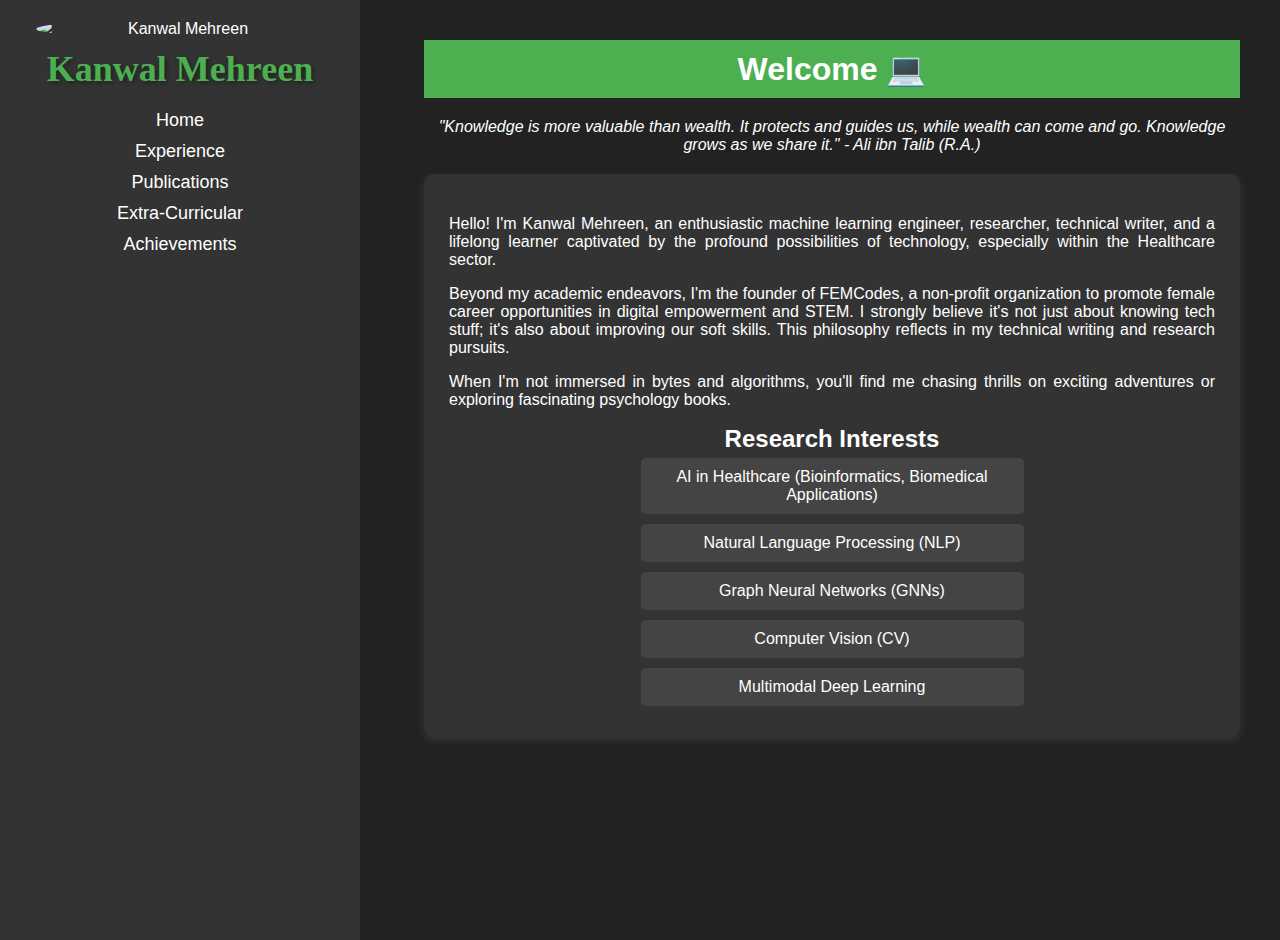
==== index.html @ 53f45e66 "Add files via upload" ====
<!DOCTYPE html>
<html lang="en">
<head>
    <meta charset="UTF-8">
    <meta name="viewport" content="width=device-width, initial-scale=1.0">
    <title>Kanwal Mehreen - Portfolio</title>
    <link rel="stylesheet" href="styles.css"> <!-- Link to your CSS file -->
</head>
<body>
    <div class="container">
        <div class="sidebar">
            <div class="profile">
                <!-- Your profile picture -->
                <img src="images/Kanwal_Mehreen.png" alt="Kanwal Mehreen" class="profile-image">
                <h1 class="name">Kanwal Mehreen</h1>
            </div>
            
            <div class="tabs">
                <ul>
                    <li><a href="#home">Home</a></li>
                    <li><a href="#experience">Experience</a></li>
                    <li><a href="#publications">Publications</a></li>
                    <li><a href="#extracurricular">Extra-Curricular</a></li>
                    <li><a href="#achievements">Achievements</a></li>
                </ul>
            </div>
        </div>

        <div class="content">
            <div id="home"> <!-- Add ID for each content section related to tabs -->
                <!-- Home content -->
                <!-- Placeholder content for Home -->
                <h2>Welcome to My Portfolio!</h2>
                <p>This is the home section.</p>
            </div>
            <div id="experience">
                <!-- Experience content -->
            </div>
            <div id="publications">
                <!-- Publications content -->
            </div>
            <div id="extracurricular">
                <!-- Extracurricular content -->
            </div>
            <div id="achievements"> <!-- Content for Achievements tab -->
                <!-- Achievements content will be loaded dynamically here -->
            </div>
        </div>
    </div>

    <script>
        // JavaScript for tab navigation and content loading
        const tabs = document.querySelectorAll('.tabs ul li a');
        const contentDiv = document.querySelector('.content');
    
        tabs.forEach(tab => {
            tab.addEventListener('click', e => {
                e.preventDefault();
                const targetId = e.target.getAttribute('href').slice(1);
                loadContent(targetId);
            });
        });

        // Simulate click on Home tab to load home.html content by default
        document.addEventListener('DOMContentLoaded', function() {
            const homeTab = document.querySelector('.tabs ul li:first-child a');
            homeTab.click();
        });
    
        function loadContent(targetId) {
            const url = targetId + '.html'; // Assuming separate HTML files have names like 'experience.html', 'publications.html', etc.
            fetch(url)
                .then(response => response.text())
                .then(data => {
                    contentDiv.innerHTML = data; // Insert fetched content into the content div
                })
                .catch(error => console.error('Error:', error));
        }
    </script>
</body>
</html>
---- styles.css ----
body,
h1,
h2,
ul,
li {
    margin: 0;
    padding: 0;
}

/* General styles */
.container {
    display: flex;
    min-height: 100vh;
    font-family: Arial, sans-serif;
    overflow: hidden;
}

.sidebar {
    flex: 0 0 250px; /* Fixed width of 250px for the sidebar */
    overflow-y: auto; /* Enable vertical scrolling for the sidebar content */
    background-color: #333;
    color: #fff;
    padding: 20px;
}

.profile {
    text-align: center;
}

.profile img {
    max-width: 90%;
    height: auto;
    border-radius: 50%;
    display: block;
    margin: 0 auto;
}

.profile h1 {
    margin-top: 10px;
}

.tabs {
    text-align: center;
    margin-top: 20px;
}

.tabs ul {
    list-style: none;
    padding: 0;
}

.tabs li {
    margin-bottom: 10px;
}

/* Update anchor styles */
.tabs a {
    color: #fff;
    text-decoration: none;
    transition: color 0.3s ease, text-decoration 0.3s ease;
    display: inline-block;
    font-size: 18px;
}

/* Hover styles */
.tabs a:hover {
    color: #00ff00;
    text-decoration: underline;
}

.content {
    flex: 2;
    background-color: #222;
    padding: 20px;
    overflow-y: hidden; /* Prevent content from being scrollable */
}

/* Style for the name */
.name {
    font-family: 'Pacifico', cursive;
    font-size: 36px;
    margin-top: 10px;
    text-align: center;
    color: #4caf50;
    text-shadow: 2px 2px 4px rgba(0, 0, 0, 0.4);
}

/* Media queries for responsive design */
@media only screen and (max-width: 768px) {
    .container {
        flex-direction: column;
    }

    .sidebar,
    .content {
        flex: 1 1 100%;
        min-width: auto;
    }
}


@media only screen and (min-width: 769px) {
    .sidebar {
        position: fixed;
        top: 0;
        left: 0;
        width: 25vw; /* Use 25% of the viewport width for the sidebar */
        height: 100vh;
        overflow-y: auto;
        background-color: #333;
        color: #fff;
        padding: 20px;
        z-index: 1;
    }

    .content {
        margin-left: 15vw; /* Adjust margin to avoid overlap with sidebar */
        overflow-y: auto; /* Allow content scrolling if needed */
    }
}
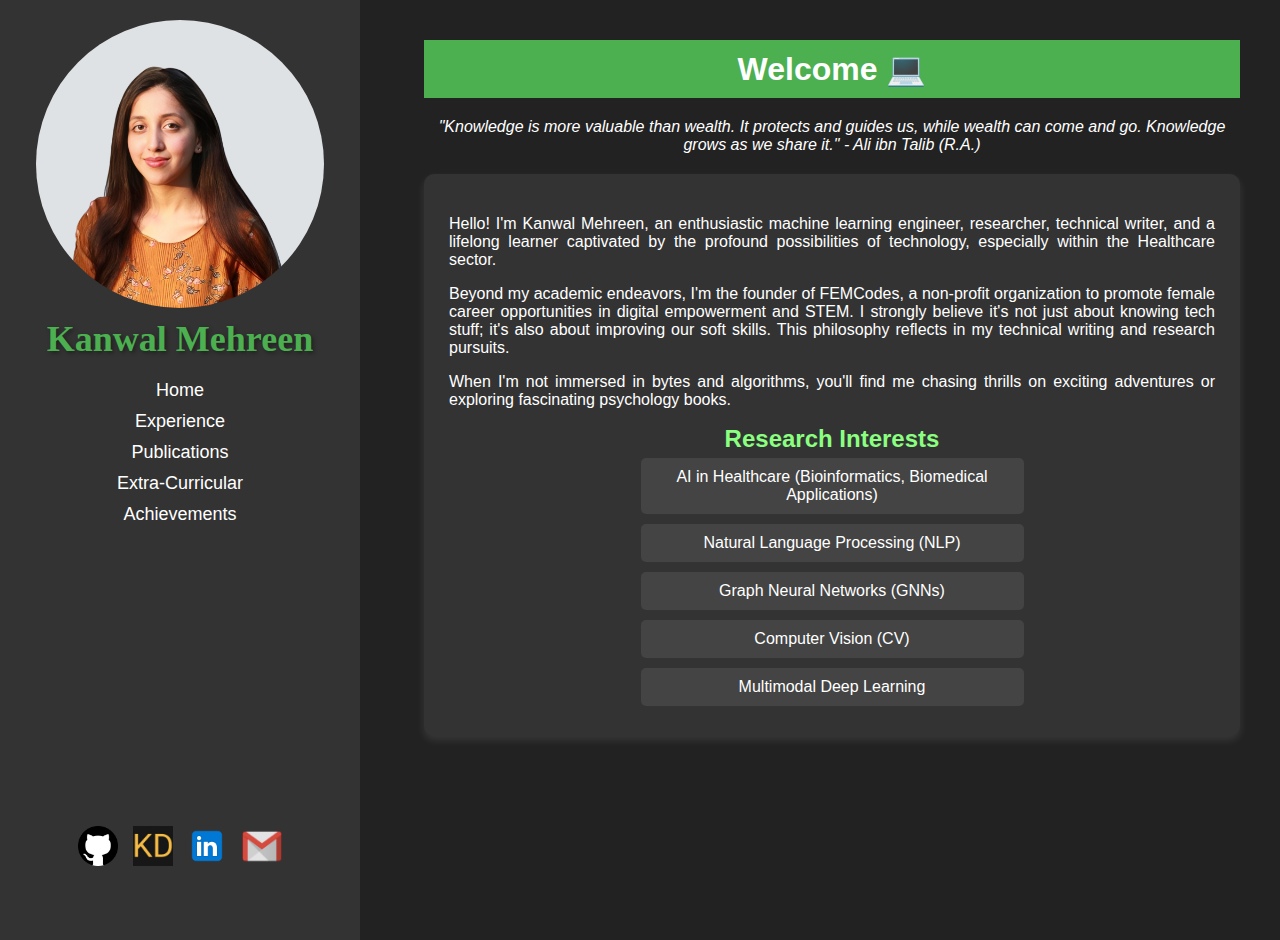
==== commit fbc8e9d8: "Updated site" ====
--- a/index.html
+++ b/index.html
@@ -24,6 +24,14 @@
                     <li><a href="#achievements">Achievements</a></li>
                 </ul>
             </div>
+
+            <div class="my-links">
+                <a href="https://github.com/kawiiii" target="_blank"><img src="images/github.png" alt="GitHub Logo"></a>
+                <a href="https://www.kdnuggets.com/author/kanwal-mehreen" target="_blank"><img src="images/kdnuggets_icon.png" alt="KDnuggets Logo"></a>
+                <a href="https://www.linkedin.com/in/kanwal-mehreen1/" target="_blank"><img src="images/linkedln_icon.png" alt="LinkedIn Logo"></a>
+                <a href="mailto:kanwalmehreen183@gmail.com"><img src="images/gmail_icon.png" alt="Email Logo"></a>
+            </div>
+
         </div>
 
         <div class="content">
--- a/styles.css
+++ b/styles.css
@@ -16,11 +16,29 @@
 }
 
 .sidebar {
-    flex: 0 0 250px; /* Fixed width of 250px for the sidebar */
-    overflow-y: auto; /* Enable vertical scrolling for the sidebar content */
+    flex: 0 0 250px; 
+    overflow-y: auto; 
     background-color: #333;
     color: #fff;
     padding: 20px;
+}
+
+.my-links {
+    position: absolute;
+    bottom: 70px;
+    left: 0;
+    width: 100%;
+    text-align: center;
+}
+
+.my-links a {
+    display: inline-block;
+    margin: 0 5px;
+}
+
+.my-links img {
+    width: 40px; /* Adjust as needed */
+    height: auto;
 }
 
 .profile {
@@ -85,6 +103,8 @@
     text-shadow: 2px 2px 4px rgba(0, 0, 0, 0.4);
 }
 
+/* Existing CSS */
+
 /* Media queries for responsive design */
 @media only screen and (max-width: 768px) {
     .container {
@@ -96,15 +116,32 @@
         flex: 1 1 100%;
         min-width: auto;
     }
+
+    .my-links {
+        position: relative; /* Change from absolute to relative positioning */
+        bottom: auto;
+        width: 100%;
+        text-align: center;
+        margin-top: 20px; /* Adjust margin-top for spacing */
+    }
+
+    .my-links a {
+        margin: 0 5px;
+    }
+
+    .my-links img {
+        width: 40px; /* Adjust as needed */
+        height: auto;
+    }
 }
 
-
 @media only screen and (min-width: 769px) {
+    /* Existing styles for larger screens */
     .sidebar {
         position: fixed;
         top: 0;
         left: 0;
-        width: 25vw; /* Use 25% of the viewport width for the sidebar */
+        width: 25vw;
         height: 100vh;
         overflow-y: auto;
         background-color: #333;
@@ -114,7 +151,8 @@
     }
 
     .content {
-        margin-left: 15vw; /* Adjust margin to avoid overlap with sidebar */
-        overflow-y: auto; /* Allow content scrolling if needed */
+        margin-left: 15vw;
+        overflow-y: auto;
     }
-}+}
+
